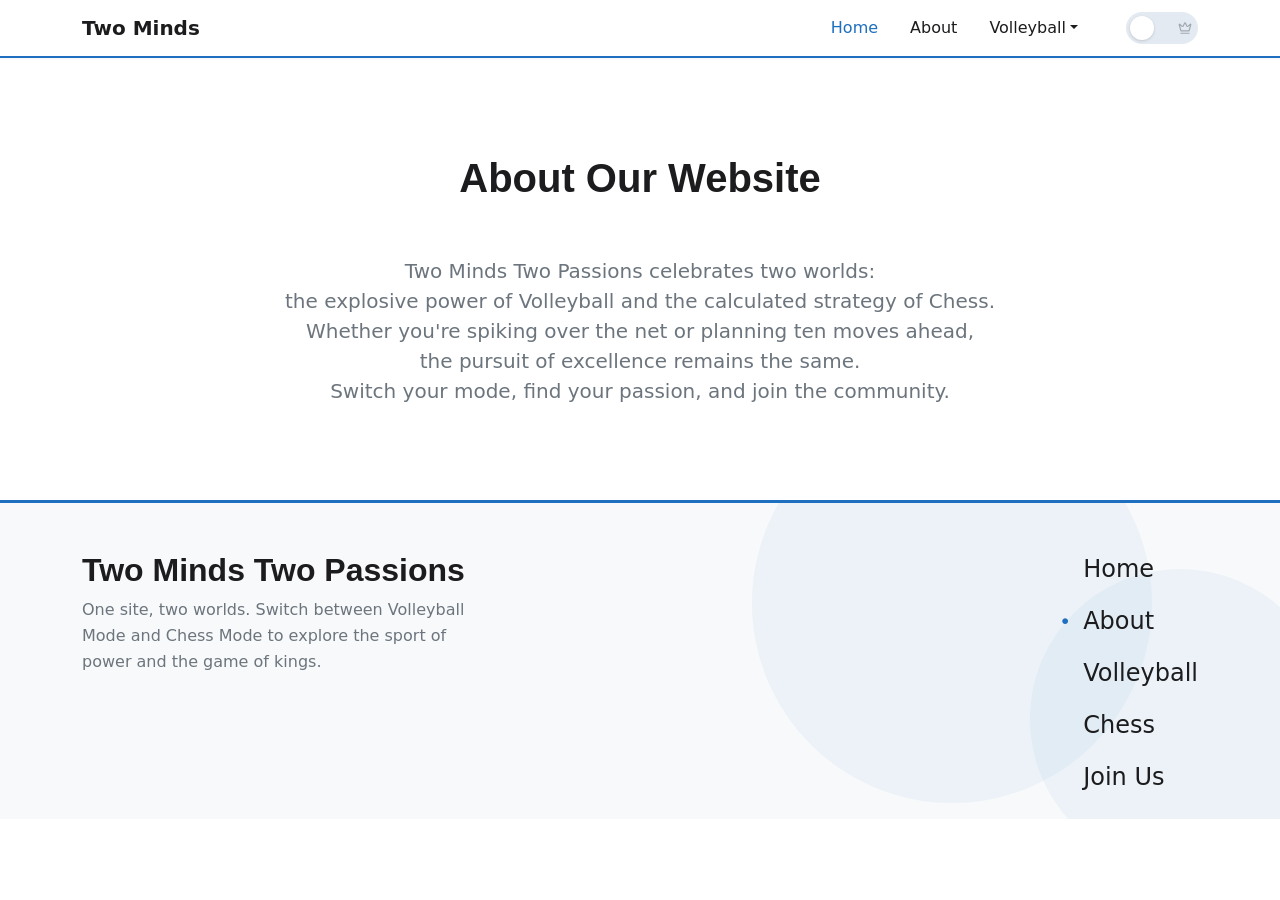
==== about.html @ 5bdd3b9e "Added extra pages and simplified everything" ====
<!DOCTYPE html>
<html lang="en" data-mode="volleyball">

<head>
  <meta charset="UTF-8">
  <title>About Us</title>
  <link href="https://cdn.jsdelivr.net/npm/bootstrap@5.3.3/dist/css/bootstrap.min.css" rel="stylesheet">
  <link rel="stylesheet" href="./css/styles.css">
</head>

<body class="tmt">
  <!-- Navigation Bar -->
  <header class="navbar navbar-expand-md sticky-top tmt cnav">
    <div class="container">
      <a href="./index.html" class="navbar-brand fw-bold">Two Minds</a>
      <ul class="navbar-nav ms-auto me-4 gap-3 align-items-center">
        <li class="nav-item">
          <a href="./index.html" class="nav-link active">Home</a>
        </li>
        <li class="nav-item">
          <a href="./about.html" class="nav-link">About</a>
        </li>
        <li class="nav-item dropdown">
          <a class="nav-link dropdown-toggle dtl" href="javascript:void(0)" data-bs-toggle="dropdown">Volleyball</a>
          <ul class="dmenu dropdown-menu">
            <li><a class="dropdown-item" href="./chess_matches.html">Matches</a></li>
          </ul>
        </li>
      </ul>
      <div class="d-flex align-items-center">
        <!-- Mode Toggle -->
        <button type="button" class="mtn mt mtl ms-md-3">
          <span class="mti">
            <svg class="mtiv" width="14" height="14" viewBox="0 0 24 24" fill="none" stroke="currentColor"
              stroke-width="2" stroke-linecap="round" stroke-linejoin="round">
              <circle cx="12" cy="12" r="10" />
              <path d="M12 2a14.5 14.5 0 0 0 0 20 14.5 14.5 0 0 0 0-20" />
              <path d="M2 12h20" />
            </svg>
            <svg class="mtic" width="14" height="14" viewBox="0 0 24 24" fill="none" stroke="currentColor"
              stroke-width="2" stroke-linecap="round" stroke-linejoin="round">
              <path
                d="M11.562 3.266a.5.5 0 0 1 .876 0L15.39 8.87a1 1 0 0 0 1.516.294L21.183 5.5a.5.5 0 0 1 .798.519l-2.834 10.246a1 1 0 0 1-.956.734H5.81a1 1 0 0 1-.957-.734L2.02 6.019a.5.5 0 0 1 .798-.519l4.276 3.664a1 1 0 0 0 1.516-.294z" />
              <path d="M5 21h14" />
            </svg>
          </span>
          <span class="mtk"></span>
        </button>
      </div>
    </div>
  </header>


  <!-- Short text for what this website is -->
  <main class="container py-5 tmt">
    <div class="text-center">
      <h1 class="fw-bold mb-4"><br>About Our Website</h1>
      <p class="fs-5 text-muted">
        <br>Two Minds Two Passions celebrates two worlds:<br> the explosive power of
        Volleyball and the calculated strategy of Chess.<br> Whether you're spiking
        over the net or planning ten moves ahead,<br> the pursuit of excellence
        remains the same.<br> Switch your mode, find your passion, and join the
        community.<br><br>
      </p>
    </div>
  </main>

  <!-- Footer -->
  <footer class="footer tmt pt-5 pb-4">
    <div class="container d-flex justify-content-between">
      <div>
        <h3 class="fw-bold fs-2">Two Minds Two Passions</h3>
        <p class="ftag mb-4 pe-md-5" style="max-width: 450px;">
          One site, two worlds. Switch between Volleyball Mode and Chess Mode to explore the sport of power and the game
          of kings.
        </p>
      </div>
      <nav class="d-flex flex-column gap-3">
        <a href="./index.html" class="flink">Home</a>
        <a href="./about.html" class="flink position-relative">
          <span class="position-absolute translate-middle-y"
            style="left: -16px; top: 50%; color: var(--primary); font-size: 20px;">•</span>
          About
        </a>
        <a href="./index.html#hobbies" class="flink" data-set-mode="volleyball">Volleyball</a>
        <a href="./index.html#hobbies" class="flink" data-set-mode="chess">Chess</a>
        <a href="./join_us.html" class="flink">Join Us</a>
      </nav>
    </div>
  </footer>

  <!-- JavaScript -->
  <script src="https://cdn.jsdelivr.net/npm/bootstrap@5.3.3/dist/js/bootstrap.bundle.min.js"></script>
  <script src="./js/main.js"></script>
</body>

</html>
---- css/styles.css ----
/* ===== Design System: Material Design 3 Color Roles & Custom Properties ===== */
:root {
  /* Volleyball Mode (Light) */
  --primary: #1e6fbf; /* Blue */
  --accent: #f5c518; /* Yellow */
  --surface: #ffffff;
  --surfacealt: #f8f9fa; /* Light Gray */
  --text: #1c1c1e;
  --textalt: #6c757d;
  --cardbg: #ffffff;
  --border: #dee2e6;
  --footerbg: #f8f9fa;
  --footertext: var(--textalt);
}

[data-mode="chess"] {
  /* Chess Mode (Dark) */
  --primary: #d4a017; /* Gold */
  --accent: #ede8d0; /* Ivory */
  --surface: #121212;
  --surfacealt: #161616;
  --text: #f2f2f2;
  --textalt: #a09080;
  --cardbg: #1e1e1e;
  --border: #3a3020;
  --footerbg: #161616;
  --footertext: var(--textalt);
}

/* ===== Reset & Base (Apple HIG Typography) ===== */
html {
  scroll-behavior: smooth;
  font-family: -apple-system, BlinkMacSystemFont, "Segoe UI", Roboto, "Helvetica Neue", Arial, sans-serif;
  -webkit-font-smoothing: antialiased;
}

body {
  background-color: var(--surface);
  color: var(--text);
  line-height: 1.5;
  transition: background-color 0.5s ease-in-out, color 0.5s ease-in-out, opacity 0.5s ease-in-out;
}

.text-muted {
  color: var(--textalt) !important;
}

/* Override Bootstrap Defaults for Apple HIG Typography */
h1, h2, h3, h4, h5, h6, .h1, .h2, .h3, .h4, .h5, .h6 {
  font-family: -apple-system, BlinkMacSystemFont, "Segoe UI", Roboto, "Helvetica Neue", Arial, sans-serif;
  font-weight: 700;
  color: var(--text);
}

a {
  text-decoration: none;
  color: var(--primary);
}
a:hover {
  color: var(--accent);
}

/* ===== Global Transitions ===== */
.tmt,
.tmt * {
  transition-property: background-color, color, border-color, box-shadow, fill, stroke, transform, opacity;
  transition-duration: 0.5s;
  transition-timing-function: ease-in-out;
}

/* ===== Navbar (Bootstrap Overrides) ===== */
.cnav {
  background-color: var(--surface);
  border-bottom: 2px solid var(--primary);
  box-shadow: 0 1px 2px #0000000D;
}

.cnav .nav-link {
  color: var(--text);
  position: relative;
}

/* Nav Link Underline Animation */

.cnav .nav-link.active {
  color: var(--primary);
}

.cnav .nav-link:hover {
  color: var(--accent);
}

.cnav .navbar-brand {
  color: var(--text);
  transition: color 0.3s ease;
}

.cnav .navbar-brand:hover {
  color: var(--primary);
}

/* Navbar Toggle icon color fix for dark mode */
[data-mode="chess"] .navbar-toggler-icon {
  filter: invert(1);
}


/* Dropdown Menu overrides */
.dropdown-menu {
  background-color: var(--surface);
  border: 1px solid var(--border);
  border-radius: 8px;
  display: block;
  opacity: 0;
  visibility: hidden;
  transform: translateY(10px);
  transition: opacity 0.3s ease, transform 0.3s ease, visibility 0.3s;
}

.dropdown:hover .dropdown-menu {
  opacity: 1;
  visibility: visible;
  transform: translateY(0);
}
.dropdown-item {
  color: var(--text);
  transition: background-color 0.2s, color 0.2s;
}
.dropdown-item:hover,
.dropdown-item:focus {
  background-color: var(--surfacealt);
  color: var(--primary);
}
.dropdown-item.active,
.dropdown-item:active {
  background-color: var(--primary);
  color: var(--surface);
}

@media (min-width: 768px) {
  .dropdown:hover .dropdown-menu {
    display: block;
    margin-top: 0;
  }
}

/* ===== Hero Spotlight Component ===== */
.hero {
  background-color: var(--surfacealt);
}
.hwrap {
  position: relative;
  overflow: hidden;
  min-height: 400px;
}
.hbase,
.rimage {
  position: absolute;
  inset: 0;
  object-fit: cover;
}
.rlayer {
  pointer-events: none;
  position: absolute;
  inset: 0;
  opacity: 0;
  transition: opacity 0.3s ease-out;
}
.rlayer.is-active {
  opacity: 1;
}
.hgrad {
  pointer-events: none;
  position: absolute;
  inset: 0;
  background: linear-gradient(to right, #00000066, #00000000, #00000000);
}
.heye {
  letter-spacing: 3.2px;
  color: var(--primary);
}
.htit {
  text-wrap: balance;
}
.hsub {
  text-wrap: pretty;
  color: var(--textalt);
}
.cta {
  background-color: var(--primary);
  border-color: var(--primary);
  color: var(--surface);
}
.cta:hover {
  background-color: var(--accent);
  border-color: var(--accent);
  color: #1c1c1e; /* Hardcoded dark text for excellent contrast against light hover backgrounds */
}

/* ===== Business Card Layout (About Us) ===== */
.bcard, .hcard {
  border-radius: 28px !important;
}

.bcard {
  background-color: var(--cardbg);
  overflow: hidden;
  box-shadow: 0 4px 20px #0000000D;
  border: 0;
}

.bcvl {
  position: absolute;
  top: 48px;
  left: 32px;
  writing-mode: vertical-rl;
  transform: rotate(180deg);
  text-transform: uppercase;
  font-weight: 700;
  letter-spacing: 4.8px;
  color: var(--primary);
  font-size: 13.6px;
}
.bcaw {
  padding-left: 32px;
}
.bcn {
  font-size: 35.2px;
  letter-spacing: -0.48px;
}
.bcdr {
  display: flex;
  align-items: flex-start;
  font-size: 15.2px;
}
.bcdl {
  font-weight: 700;
  text-transform: uppercase;
  color: var(--primary);
  width: 80px;
  flex-shrink: 0;
  letter-spacing: 0.8px;
  margin-top: 2.4px; /* Optical alignment with text */
}
.bcds {
  margin: 2.4px 12px 0 12px;
  color: var(--border);
}
.bcdv {
  color: var(--textalt);
  line-height: 1.6;
}
/* ===== Hobby Card Override ===== */
.hcard {
  min-height: 420px;
}

/* ===== Flip Cards (Highlights) ===== */
.highlights-tile {
  height: 380px;
}
.tmp {
  perspective: 800px;
}
.tf {
  transform-style: preserve-3d;
  transition: transform 0.5s ease-in-out;
  position: relative;
  height: 100%;
  width: 100%;
}
.tft:hover .tf,
.tft:focus-visible .tf,
.tft.isf .tf {
  transform: rotateY(180deg);
}
.tff {
  backface-visibility: hidden;
  -webkit-backface-visibility: hidden;
  position: absolute;
  inset: 0;
  display: flex;
  align-items: center;
  justify-content: center;
  border-radius: 24px;
  text-align: center;
}
.tfb {
  transform: rotateY(180deg);
}
.highlights {
  background-color: var(--surfacealt);
}
.htrig {
  height: 100%;
  width: 100%;
  cursor: pointer;
  text-align: left;
  border: none;
  background: none;
  padding: 0;
}
.hfront, .hback {
  flex-direction: column;
  padding: 36px;
  box-shadow: 0 20px 60px #00000059;
  background-color: var(--cardbg);
}
.hfglare {
  position: absolute;
  inset: 0;
  background: linear-gradient(135deg, #FFFFFF59 0%, #FFFFFF00 50%);
  pointer-events: none;
}
.tff, .htrig, .hfglare {
  border-radius: 24px;
}

.hiwrap {
  margin-bottom: 28px;
  display: flex;
  height: 96px;
  width: 96px;
  align-items: center;
  justify-content: center;
  border-radius: 9999px;
  background: var(--primary);
  box-shadow: 0 8px 32px #00000040;
}
.hiwrap svg {
  height: 44px;
  width: 44px;
  color: var(--surface);
}
.hctit, .hbtit {
  font-weight: 700;
  margin-bottom: 12px;
}
.hchin, .hblab {
  margin-top: auto;
  font-size: 11px;
  font-weight: 600;
  text-transform: uppercase;
  letter-spacing: 2.4px;
  color: var(--textalt);
}

/* ===== Footer ===== */
.footer {
  position: relative;
  overflow: hidden;
  background-color: var(--footerbg);
  border-top: 3px solid var(--primary);
  color: var(--footertext);
  z-index: 1;
}
.footer::before,
.footer::after {
  content: "";
  position: absolute;
  border-radius: 50%;
  background-color: var(--primary);
  opacity: 0.05;
  z-index: -1;
  pointer-events: none;
}
.footer::before {
  width: 400px;
  height: 400px;
  top: -100px;
  right: 10%;
}
.footer::after {
  width: 300px;
  height: 300px;
  bottom: -50px;
  right: -50px;
}
.ftag {
  line-height: 1.6;
}
.flink {
  color: var(--text);
  transition: color 0.3s ease;
  text-decoration: none;
  font-size: 1.5rem; /* Equivalent to fs-4 */
  padding-left: 0.5rem; /* Equivalent to ps-2 */
}
/* ===== Mode Toggle (Existing Logic) ===== */
.btn {
  border-radius: 9999px;
  padding: 12px 32px;
  transition: transform 0.2s ease, background-color 0.3s ease, color 0.3s ease, border-color 0.3s ease;
  position: relative;
  overflow: hidden;
}

.btn:hover {
  transform: scale(1.05);
}

.btn:active {
  transform: scale(0.95);
}

.mt {
  position: relative;
  display: inline-flex;
  align-items: center;
  border-radius: 9999px;
  padding: 0 4px;
  transition: background-color 0.3s ease-in-out;
  background: #e4eaf1;
  border: none;
}
[data-mode="chess"] .mt {
  background: #2a2310;
}
.mt:focus-visible {
  outline: none;
  box-shadow: 0 0 0 2px var(--surface), 0 0 0 4px var(--primary);
}
.mtl { height: 32px; width: 72px; }
.mtl .mtk { height: 24px; width: 24px; }
.mts { height: 24px; width: 50px; }
.mts .mtk { height: 18px; width: 18px; }

.mti {
  pointer-events: none;
  position: absolute;
  inset: 0;
  display: flex;
  align-items: center;
  justify-content: space-between;
  padding: 0 6px;
}
.mtiv { color: #1e6fbf; }
[data-mode="chess"] .mtiv { color: #6c757d; }
.mtic { color: #a0a8b0; }
[data-mode="chess"] .mtic { color: #d4a017; }

.mtk {
  position: relative;
  z-index: 10;
  display: inline-flex;
  align-items: center;
  justify-content: center;
  border-radius: 9999px;
  background: #FFFFFF;
  box-shadow: 0 1px 3px #00000026;
  transition: transform 0.3s ease-in-out;
  transform: translateX(0);
}
[data-mode="chess"] .mtk {
  background: #d4a017;
}
[data-mode="chess"] .mtl .mtk { transform: translateX(40px); }
[data-mode="chess"] .mts .mtk { transform: translateX(26px); }


/* ===== Reveal Animations ===== */
.reveal {
  opacity: 0;
  transform: translateY(30px);
  transition: opacity 0.8s ease-out, transform 0.8s ease-out;
}
.reveal.is-visible {
  opacity: 1;
  transform: translateY(0);
}
.reveal-delay-1 { transition-delay: 0.2s; }
.reveal-delay-2 { transition-delay: 0.4s; }

/* Specific styling from join_us.html following design system guidelines */
.jhero {
  background: linear-gradient(135deg, var(--surface) 0%, var(--surfacealt) 100%);
  padding: 96px 0 48px;
  border-bottom: 1px solid var(--border);
}

.fcard {
  border: 1px solid var(--border);
  border-radius: 16px;
  box-shadow: 0 12px 32px #0000000D;
  background-color: var(--surface);
  overflow: hidden;
}



.form-label {
  font-weight: 600;
  color: var(--text);
  margin-bottom: 8px;
}

.form-control,
.form-select {
  background-color: var(--surfacealt);
  border: 1px solid var(--border);
  color: var(--text);
  border-radius: 8px;
  padding: 12px 16px;
  transition: all 0.2s ease;
}

.form-control:focus,
.form-select:focus {
  background-color: var(--surface);
  border-color: var(--primary);
  box-shadow: 0 0 0 3px #1E6FBF33;
}

[data-mode="chess"] .form-control:focus,
[data-mode="chess"] .form-select:focus {
  box-shadow: 0 0 0 3px #BBAB8633;
}

.form-check-input:checked {
  background-color: var(--primary);
  border-color: var(--primary);
}

.invalid-feedback {
  font-size: 14px;
  margin-top: 8px;
}

/* Ensure modal looks good in dark mode */
[data-mode="chess"] .modal-content {
  background-color: var(--surface);
  color: var(--text);
  border: 1px solid var(--border);
}

[data-mode="chess"] .modal-header {
  border-bottom-color: var(--border);
}

[data-mode="chess"] .modal-footer {
  border-top-color: var(--border);
}
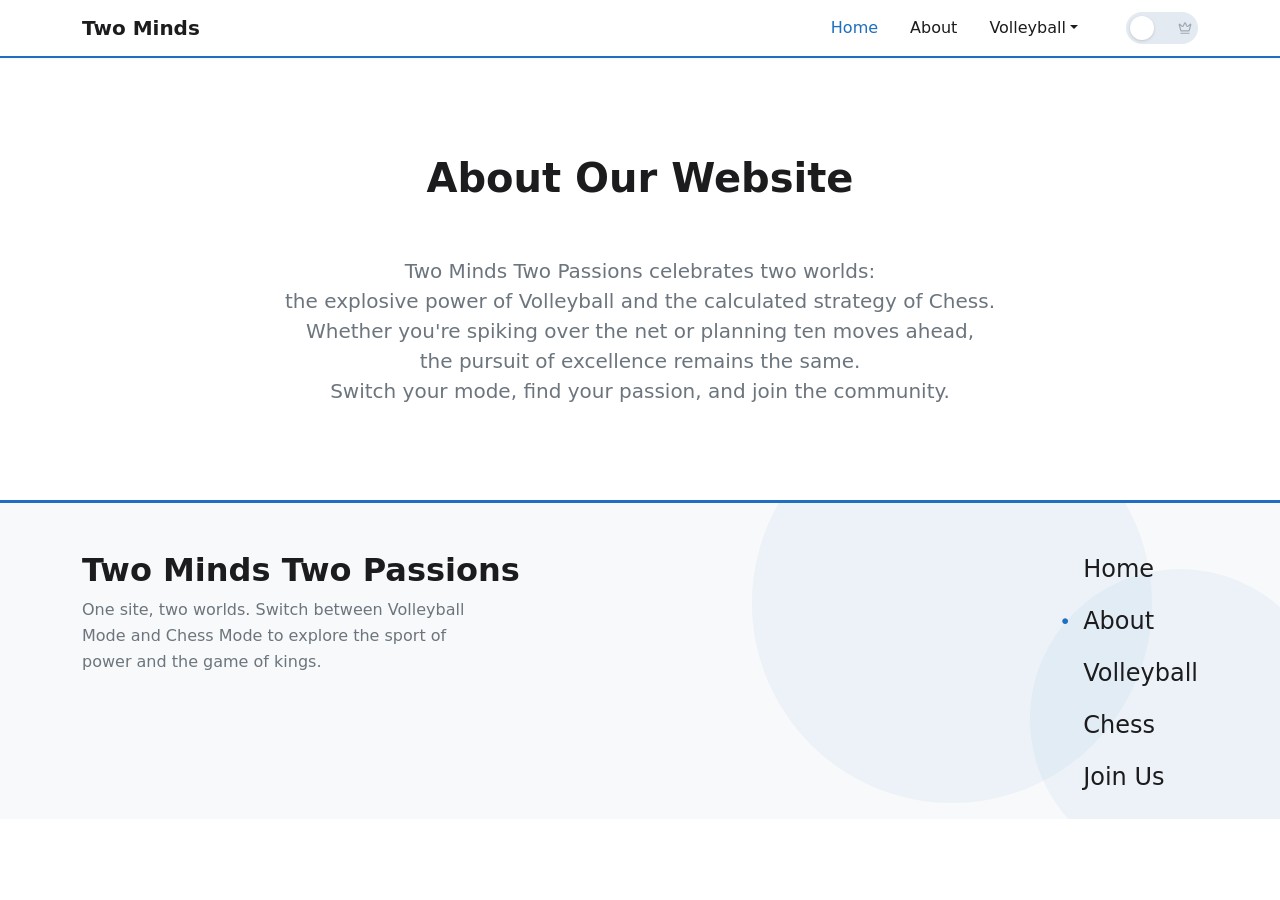
==== commit d52d46bf: "Created second sub-page for chess and linked" ====
--- a/about.html
+++ b/about.html
@@ -21,31 +21,16 @@
           <a href="./about.html" class="nav-link">About</a>
         </li>
         <li class="nav-item dropdown">
-          <a class="nav-link dropdown-toggle dtl" href="javascript:void(0)" data-bs-toggle="dropdown">Volleyball</a>
+          <a class="nav-link dropdown-toggle dtl" href="javascript:void(0)" data-bs-toggle="dropdown">Chess</a>
           <ul class="dmenu dropdown-menu">
             <li><a class="dropdown-item" href="./chess_matches.html">Matches</a></li>
+            <li><a class="dropdown-item" href="./chess_openings.html">Openings</a></li>
           </ul>
         </li>
       </ul>
       <div class="d-flex align-items-center">
         <!-- Mode Toggle -->
-        <button type="button" class="mtn mt mtl ms-md-3">
-          <span class="mti">
-            <svg class="mtiv" width="14" height="14" viewBox="0 0 24 24" fill="none" stroke="currentColor"
-              stroke-width="2" stroke-linecap="round" stroke-linejoin="round">
-              <circle cx="12" cy="12" r="10" />
-              <path d="M12 2a14.5 14.5 0 0 0 0 20 14.5 14.5 0 0 0 0-20" />
-              <path d="M2 12h20" />
-            </svg>
-            <svg class="mtic" width="14" height="14" viewBox="0 0 24 24" fill="none" stroke="currentColor"
-              stroke-width="2" stroke-linecap="round" stroke-linejoin="round">
-              <path
-                d="M11.562 3.266a.5.5 0 0 1 .876 0L15.39 8.87a1 1 0 0 0 1.516.294L21.183 5.5a.5.5 0 0 1 .798.519l-2.834 10.246a1 1 0 0 1-.956.734H5.81a1 1 0 0 1-.957-.734L2.02 6.019a.5.5 0 0 1 .798-.519l4.276 3.664a1 1 0 0 0 1.516-.294z" />
-              <path d="M5 21h14" />
-            </svg>
-          </span>
-          <span class="mtk"></span>
-        </button>
+        <button type="button" class="mtn mt mtl ms-md-3"></button>
       </div>
     </div>
   </header>
--- a/css/styles.css
+++ b/css/styles.css
@@ -45,9 +45,7 @@
   color: var(--textalt) !important;
 }
 
-/* Override Bootstrap Defaults for Apple HIG Typography */
-h1, h2, h3, h4, h5, h6, .h1, .h2, .h3, .h4, .h5, .h6 {
-  font-family: -apple-system, BlinkMacSystemFont, "Segoe UI", Roboto, "Helvetica Neue", Arial, sans-serif;
+h1, h2, h3, h4, h5, h6 {
   font-weight: 700;
   color: var(--text);
 }
@@ -197,62 +195,38 @@
   color: #1c1c1e; /* Hardcoded dark text for excellent contrast against light hover backgrounds */
 }
 
-/* ===== Business Card Layout (About Us) ===== */
-.bcard, .hcard {
+/* ===== Card Overrides ===== */
+.hcard {
   border-radius: 28px !important;
-}
-
-.bcard {
-  background-color: var(--cardbg);
-  overflow: hidden;
-  box-shadow: 0 4px 20px #0000000D;
-  border: 0;
-}
-
-.bcvl {
-  position: absolute;
+  min-height: 420px;
+}
+
+/* About Us card utility classes */
+.bclabel {
+  color: var(--primary);
   top: 48px;
   left: 32px;
   writing-mode: vertical-rl;
   transform: rotate(180deg);
-  text-transform: uppercase;
-  font-weight: 700;
   letter-spacing: 4.8px;
-  color: var(--primary);
   font-size: 13.6px;
 }
-.bcaw {
-  padding-left: 32px;
-}
-.bcn {
+.bcname {
   font-size: 35.2px;
   letter-spacing: -0.48px;
 }
-.bcdr {
-  display: flex;
-  align-items: flex-start;
+.bcrow {
   font-size: 15.2px;
 }
-.bcdl {
-  font-weight: 700;
-  text-transform: uppercase;
+.bckey {
   color: var(--primary);
   width: 80px;
-  flex-shrink: 0;
   letter-spacing: 0.8px;
-  margin-top: 2.4px; /* Optical alignment with text */
-}
-.bcds {
-  margin: 2.4px 12px 0 12px;
+  margin-top: 2.4px;
+}
+.bcsep {
   color: var(--border);
-}
-.bcdv {
-  color: var(--textalt);
-  line-height: 1.6;
-}
-/* ===== Hobby Card Override ===== */
-.hcard {
-  min-height: 420px;
+  margin-top: 2.4px;
 }
 
 /* ===== Flip Cards (Highlights) ===== */
@@ -422,8 +396,7 @@
 }
 .mtl { height: 32px; width: 72px; }
 .mtl .mtk { height: 24px; width: 24px; }
-.mts { height: 24px; width: 50px; }
-.mts .mtk { height: 18px; width: 18px; }
+
 
 .mti {
   pointer-events: none;
@@ -455,7 +428,7 @@
   background: #d4a017;
 }
 [data-mode="chess"] .mtl .mtk { transform: translateX(40px); }
-[data-mode="chess"] .mts .mtk { transform: translateX(26px); }
+
 
 
 /* ===== Reveal Animations ===== */
@@ -494,8 +467,7 @@
   margin-bottom: 8px;
 }
 
-.form-control,
-.form-select {
+.form-control {
   background-color: var(--surfacealt);
   border: 1px solid var(--border);
   color: var(--text);
@@ -504,15 +476,13 @@
   transition: all 0.2s ease;
 }
 
-.form-control:focus,
-.form-select:focus {
+.form-control:focus {
   background-color: var(--surface);
   border-color: var(--primary);
   box-shadow: 0 0 0 3px #1E6FBF33;
 }
 
-[data-mode="chess"] .form-control:focus,
-[data-mode="chess"] .form-select:focus {
+[data-mode="chess"] .form-control:focus {
   box-shadow: 0 0 0 3px #BBAB8633;
 }
 
@@ -526,17 +496,3 @@
   margin-top: 8px;
 }
 
-/* Ensure modal looks good in dark mode */
-[data-mode="chess"] .modal-content {
-  background-color: var(--surface);
-  color: var(--text);
-  border: 1px solid var(--border);
-}
-
-[data-mode="chess"] .modal-header {
-  border-bottom-color: var(--border);
-}
-
-[data-mode="chess"] .modal-footer {
-  border-top-color: var(--border);
-}
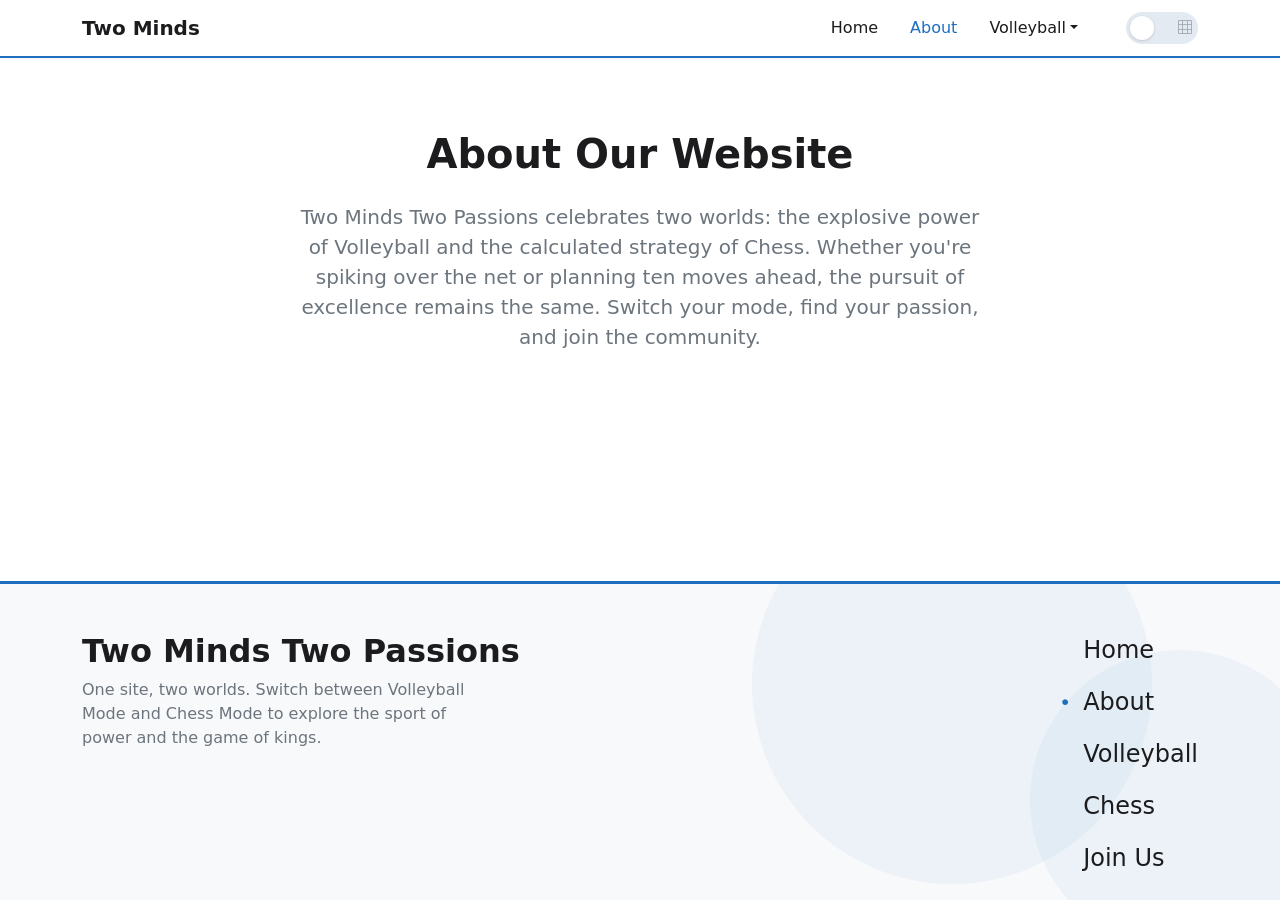
==== commit b03ef6cf: "Further code simplification, removed some animation and delay of hero image hover" ====
--- a/about.html
+++ b/about.html
@@ -5,20 +5,21 @@
   <meta charset="UTF-8">
   <title>About Us</title>
   <link href="https://cdn.jsdelivr.net/npm/bootstrap@5.3.3/dist/css/bootstrap.min.css" rel="stylesheet">
+  <link href="https://cdn.jsdelivr.net/npm/bootstrap-icons@1.11.3/font/bootstrap-icons.min.css" rel="stylesheet">
   <link rel="stylesheet" href="./css/styles.css">
 </head>
 
-<body class="tmt">
-  <!-- Navigation Bar -->
-  <header class="navbar navbar-expand-md sticky-top tmt cnav">
+<body class="tmt d-flex flex-column min-vh-100">
+  <!-- Navigation bar -->
+  <header class="navbar navbar-expand sticky-top tmt cnav">
     <div class="container">
       <a href="./index.html" class="navbar-brand fw-bold">Two Minds</a>
       <ul class="navbar-nav ms-auto me-4 gap-3 align-items-center">
         <li class="nav-item">
-          <a href="./index.html" class="nav-link active">Home</a>
+          <a href="./index.html" class="nav-link">Home</a>
         </li>
         <li class="nav-item">
-          <a href="./about.html" class="nav-link">About</a>
+          <a href="./about.html" class="nav-link active">About</a>
         </li>
         <li class="nav-item dropdown">
           <a class="nav-link dropdown-toggle dtl" href="javascript:void(0)" data-bs-toggle="dropdown">Chess</a>
@@ -28,34 +29,32 @@
           </ul>
         </li>
       </ul>
-      <div class="d-flex align-items-center">
-        <!-- Mode Toggle -->
-        <button type="button" class="mtn mt mtl ms-md-3"></button>
-      </div>
+      <!-- Toggle switch -->
+      <button type="button" class="mtn mt mtl ms-3"></button>
     </div>
   </header>
 
 
   <!-- Short text for what this website is -->
   <main class="container py-5 tmt">
-    <div class="text-center">
-      <h1 class="fw-bold mb-4"><br>About Our Website</h1>
+    <div class="text-center mx-auto" style="max-width: 700px;">
+      <h1 class="fw-bold mb-4 mt-4">About Our Website</h1>
       <p class="fs-5 text-muted">
-        <br>Two Minds Two Passions celebrates two worlds:<br> the explosive power of
-        Volleyball and the calculated strategy of Chess.<br> Whether you're spiking
-        over the net or planning ten moves ahead,<br> the pursuit of excellence
-        remains the same.<br> Switch your mode, find your passion, and join the
-        community.<br><br>
+        Two Minds Two Passions celebrates two worlds: the explosive power of
+        Volleyball and the calculated strategy of Chess. Whether you're spiking
+        over the net or planning ten moves ahead, the pursuit of excellence
+        remains the same. Switch your mode, find your passion, and join the
+        community.
       </p>
     </div>
   </main>
 
   <!-- Footer -->
-  <footer class="footer tmt pt-5 pb-4">
+  <footer class="footer tmt mt-auto pt-5 pb-4">
     <div class="container d-flex justify-content-between">
       <div>
         <h3 class="fw-bold fs-2">Two Minds Two Passions</h3>
-        <p class="ftag mb-4 pe-md-5" style="max-width: 450px;">
+        <p class="mb-4 pe-5" style="max-width: 450px;">
           One site, two worlds. Switch between Volleyball Mode and Chess Mode to explore the sport of power and the game
           of kings.
         </p>
--- a/css/styles.css
+++ b/css/styles.css
@@ -1,10 +1,10 @@
-/* ===== Design System: Material Design 3 Color Roles & Custom Properties ===== */
+/* Jian Yew style sheet */
 :root {
-  /* Volleyball Mode (Light) */
-  --primary: #1e6fbf; /* Blue */
-  --accent: #f5c518; /* Yellow */
+  /* Light mode color */
+  --primary: #1e6fbf;
+  --accent: #f5c518;
   --surface: #ffffff;
-  --surfacealt: #f8f9fa; /* Light Gray */
+  --surfacealt: #f8f9fa;
   --text: #1c1c1e;
   --textalt: #6c757d;
   --cardbg: #ffffff;
@@ -14,9 +14,9 @@
 }
 
 [data-mode="chess"] {
-  /* Chess Mode (Dark) */
-  --primary: #d4a017; /* Gold */
-  --accent: #ede8d0; /* Ivory */
+  /* Dark mode color */
+  --primary: #d4a017;
+  --accent: #ede8d0;
   --surface: #121212;
   --surfacealt: #161616;
   --text: #f2f2f2;
@@ -27,17 +27,14 @@
   --footertext: var(--textalt);
 }
 
-/* ===== Reset & Base (Apple HIG Typography) ===== */
+/* Global style */
 html {
   scroll-behavior: smooth;
-  font-family: -apple-system, BlinkMacSystemFont, "Segoe UI", Roboto, "Helvetica Neue", Arial, sans-serif;
-  -webkit-font-smoothing: antialiased;
 }
 
 body {
   background-color: var(--surface);
   color: var(--text);
-  line-height: 1.5;
   transition: background-color 0.5s ease-in-out, color 0.5s ease-in-out, opacity 0.5s ease-in-out;
 }
 
@@ -46,19 +43,18 @@
 }
 
 h1, h2, h3, h4, h5, h6 {
-  font-weight: 700;
   color: var(--text);
 }
 
 a {
-  text-decoration: none;
-  color: var(--primary);
-}
+  color: var(--primary);
+}
+
 a:hover {
   color: var(--accent);
 }
 
-/* ===== Global Transitions ===== */
+/* Mode change animation */
 .tmt,
 .tmt * {
   transition-property: background-color, color, border-color, box-shadow, fill, stroke, transform, opacity;
@@ -66,19 +62,18 @@
   transition-timing-function: ease-in-out;
 }
 
-/* ===== Navbar (Bootstrap Overrides) ===== */
+/* Overrides navbar style from bootstrap */
 .cnav {
   background-color: var(--surface);
   border-bottom: 2px solid var(--primary);
   box-shadow: 0 1px 2px #0000000D;
+  z-index: 1030;
 }
 
 .cnav .nav-link {
   color: var(--text);
   position: relative;
 }
-
-/* Nav Link Underline Animation */
 
 .cnav .nav-link.active {
   color: var(--primary);
@@ -97,13 +92,8 @@
   color: var(--primary);
 }
 
-/* Navbar Toggle icon color fix for dark mode */
-[data-mode="chess"] .navbar-toggler-icon {
-  filter: invert(1);
-}
-
-
-/* Dropdown Menu overrides */
+
+/* Dropdown */
 .dropdown-menu {
   background-color: var(--surface);
   border: 1px solid var(--border);
@@ -120,43 +110,44 @@
   visibility: visible;
   transform: translateY(0);
 }
+
 .dropdown-item {
   color: var(--text);
   transition: background-color 0.2s, color 0.2s;
 }
+
 .dropdown-item:hover,
 .dropdown-item:focus {
   background-color: var(--surfacealt);
   color: var(--primary);
 }
+
 .dropdown-item.active,
 .dropdown-item:active {
   background-color: var(--primary);
   color: var(--surface);
 }
 
-@media (min-width: 768px) {
-  .dropdown:hover .dropdown-menu {
-    display: block;
-    margin-top: 0;
-  }
-}
-
-/* ===== Hero Spotlight Component ===== */
+
+
+/* Hero section style */
 .hero {
   background-color: var(--surfacealt);
 }
+
 .hwrap {
   position: relative;
   overflow: hidden;
   min-height: 400px;
 }
+
 .hbase,
 .rimage {
   position: absolute;
   inset: 0;
   object-fit: cover;
 }
+
 .rlayer {
   pointer-events: none;
   position: absolute;
@@ -164,44 +155,51 @@
   opacity: 0;
   transition: opacity 0.3s ease-out;
 }
+
 .rlayer.is-active {
   opacity: 1;
 }
+
 .hgrad {
   pointer-events: none;
   position: absolute;
   inset: 0;
   background: linear-gradient(to right, #00000066, #00000000, #00000000);
 }
+
 .heye {
   letter-spacing: 3.2px;
   color: var(--primary);
 }
+
 .htit {
   text-wrap: balance;
 }
+
 .hsub {
   text-wrap: pretty;
   color: var(--textalt);
 }
+
 .cta {
   background-color: var(--primary);
   border-color: var(--primary);
   color: var(--surface);
 }
+
 .cta:hover {
   background-color: var(--accent);
   border-color: var(--accent);
-  color: #1c1c1e; /* Hardcoded dark text for excellent contrast against light hover backgrounds */
-}
-
-/* ===== Card Overrides ===== */
+  color: #1c1c1e;
+}
+
+/* Shape style for cards */
 .hcard {
   border-radius: 28px !important;
   min-height: 420px;
 }
 
-/* About Us card utility classes */
+/* Profile card style */
 .bclabel {
   color: var(--primary);
   top: 48px;
@@ -211,43 +209,48 @@
   letter-spacing: 4.8px;
   font-size: 13.6px;
 }
+
 .bcname {
   font-size: 35.2px;
   letter-spacing: -0.48px;
 }
+
 .bcrow {
   font-size: 15.2px;
 }
+
 .bckey {
   color: var(--primary);
   width: 80px;
   letter-spacing: 0.8px;
   margin-top: 2.4px;
 }
+
 .bcsep {
   color: var(--border);
   margin-top: 2.4px;
 }
 
-/* ===== Flip Cards (Highlights) ===== */
+/* Flip card for the home page */
 .highlights-tile {
   height: 380px;
-}
-.tmp {
   perspective: 800px;
 }
+
 .tf {
   transform-style: preserve-3d;
   transition: transform 0.5s ease-in-out;
   position: relative;
   height: 100%;
   width: 100%;
-}
-.tft:hover .tf,
-.tft:focus-visible .tf,
-.tft.isf .tf {
+  cursor: pointer;
+}
+
+.tf:hover,
+.tf:focus-visible {
   transform: rotateY(180deg);
 }
+
 .tff {
   backface-visibility: hidden;
   -webkit-backface-visibility: hidden;
@@ -259,34 +262,34 @@
   border-radius: 24px;
   text-align: center;
 }
+
 .tfb {
   transform: rotateY(180deg);
 }
+
 .highlights {
   background-color: var(--surfacealt);
 }
-.htrig {
-  height: 100%;
-  width: 100%;
-  cursor: pointer;
-  text-align: left;
-  border: none;
-  background: none;
-  padding: 0;
-}
-.hfront, .hback {
+
+
+
+.hfront,
+.hback {
   flex-direction: column;
   padding: 36px;
   box-shadow: 0 20px 60px #00000059;
   background-color: var(--cardbg);
 }
+
 .hfglare {
   position: absolute;
   inset: 0;
   background: linear-gradient(135deg, #FFFFFF59 0%, #FFFFFF00 50%);
   pointer-events: none;
 }
-.tff, .htrig, .hfglare {
+
+.tff,
+.hfglare {
   border-radius: 24px;
 }
 
@@ -301,16 +304,19 @@
   background: var(--primary);
   box-shadow: 0 8px 32px #00000040;
 }
-.hiwrap svg {
-  height: 44px;
-  width: 44px;
+
+.hiwrap i {
   color: var(--surface);
 }
-.hctit, .hbtit {
+
+.hctit,
+.hbtit {
   font-weight: 700;
   margin-bottom: 12px;
 }
-.hchin, .hblab {
+
+.hchin,
+.hblab {
   margin-top: auto;
   font-size: 11px;
   font-weight: 600;
@@ -319,7 +325,7 @@
   color: var(--textalt);
 }
 
-/* ===== Footer ===== */
+/* Footer */
 .footer {
   position: relative;
   overflow: hidden;
@@ -328,6 +334,7 @@
   color: var(--footertext);
   z-index: 1;
 }
+
 .footer::before,
 .footer::after {
   content: "";
@@ -338,29 +345,31 @@
   z-index: -1;
   pointer-events: none;
 }
+
 .footer::before {
   width: 400px;
   height: 400px;
   top: -100px;
   right: 10%;
 }
+
 .footer::after {
   width: 300px;
   height: 300px;
   bottom: -50px;
   right: -50px;
 }
-.ftag {
-  line-height: 1.6;
-}
+
+
 .flink {
   color: var(--text);
   transition: color 0.3s ease;
   text-decoration: none;
-  font-size: 1.5rem; /* Equivalent to fs-4 */
-  padding-left: 0.5rem; /* Equivalent to ps-2 */
-}
-/* ===== Mode Toggle (Existing Logic) ===== */
+  font-size: 24px;
+  padding-left: 8px;
+}
+
+/* Toggle switch style */
 .btn {
   border-radius: 9999px;
   padding: 12px 32px;
@@ -387,16 +396,25 @@
   background: #e4eaf1;
   border: none;
 }
+
 [data-mode="chess"] .mt {
   background: #2a2310;
 }
+
 .mt:focus-visible {
   outline: none;
   box-shadow: 0 0 0 2px var(--surface), 0 0 0 4px var(--primary);
 }
-.mtl { height: 32px; width: 72px; }
-.mtl .mtk { height: 24px; width: 24px; }
-
+
+.mtl {
+  height: 32px;
+  width: 72px;
+}
+
+.mtl .mtk {
+  height: 24px;
+  width: 24px;
+}
 
 .mti {
   pointer-events: none;
@@ -407,10 +425,22 @@
   justify-content: space-between;
   padding: 0 6px;
 }
-.mtiv { color: #1e6fbf; }
-[data-mode="chess"] .mtiv { color: #6c757d; }
-.mtic { color: #a0a8b0; }
-[data-mode="chess"] .mtic { color: #d4a017; }
+
+.mtiv {
+  color: #1e6fbf;
+}
+
+[data-mode="chess"] .mtiv {
+  color: #6c757d;
+}
+
+.mtic {
+  color: #a0a8b0;
+}
+
+[data-mode="chess"] .mtic {
+  color: #d4a017;
+}
 
 .mtk {
   position: relative;
@@ -424,47 +454,39 @@
   transition: transform 0.3s ease-in-out;
   transform: translateX(0);
 }
+
 [data-mode="chess"] .mtk {
   background: #d4a017;
 }
-[data-mode="chess"] .mtl .mtk { transform: translateX(40px); }
-
-
-
-/* ===== Reveal Animations ===== */
+
+[data-mode="chess"] .mtl .mtk {
+  transform: translateX(40px);
+}
+
+/* Reveal animation when scrolling */
 .reveal {
   opacity: 0;
   transform: translateY(30px);
   transition: opacity 0.8s ease-out, transform 0.8s ease-out;
 }
+
 .reveal.is-visible {
   opacity: 1;
   transform: translateY(0);
 }
-.reveal-delay-1 { transition-delay: 0.2s; }
-.reveal-delay-2 { transition-delay: 0.4s; }
-
-/* Specific styling from join_us.html following design system guidelines */
+
+.reveal-delay-1 {
+  transition-delay: 0.2s;
+}
+
+.reveal-delay-2 {
+  transition-delay: 0.4s;
+}
+
+/* Form style for the join us page */
 .jhero {
   background: linear-gradient(135deg, var(--surface) 0%, var(--surfacealt) 100%);
   padding: 96px 0 48px;
-  border-bottom: 1px solid var(--border);
-}
-
-.fcard {
-  border: 1px solid var(--border);
-  border-radius: 16px;
-  box-shadow: 0 12px 32px #0000000D;
-  background-color: var(--surface);
-  overflow: hidden;
-}
-
-
-
-.form-label {
-  font-weight: 600;
-  color: var(--text);
-  margin-bottom: 8px;
 }
 
 .form-control {
@@ -475,6 +497,7 @@
   padding: 12px 16px;
   transition: all 0.2s ease;
 }
+.form-control::placeholder { color: var(--textalt); }
 
 .form-control:focus {
   background-color: var(--surface);
@@ -489,10 +512,4 @@
 .form-check-input:checked {
   background-color: var(--primary);
   border-color: var(--primary);
-}
-
-.invalid-feedback {
-  font-size: 14px;
-  margin-top: 8px;
-}
-
+}
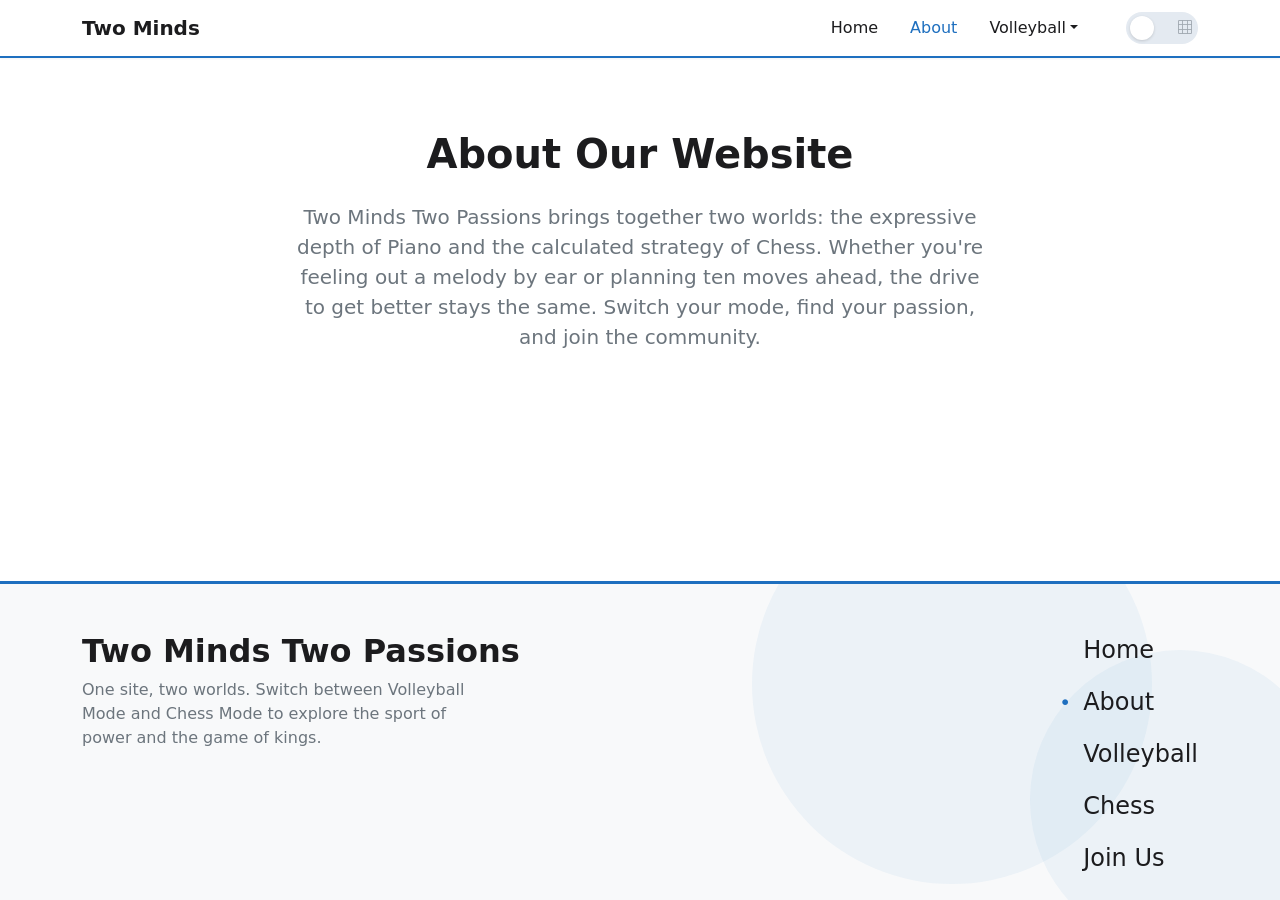
==== commit ed0e4187: "Changed the text for the about page" ====
--- a/about.html
+++ b/about.html
@@ -1,6 +1,6 @@
 <!DOCTYPE html>
 <html lang="en" data-mode="volleyball">
-
+<!-- Jian Yew -->
 <head>
   <meta charset="UTF-8">
   <title>About Us</title>
@@ -40,11 +40,11 @@
     <div class="text-center mx-auto" style="max-width: 700px;">
       <h1 class="fw-bold mb-4 mt-4">About Our Website</h1>
       <p class="fs-5 text-muted">
-        Two Minds Two Passions celebrates two worlds: the explosive power of
-        Volleyball and the calculated strategy of Chess. Whether you're spiking
-        over the net or planning ten moves ahead, the pursuit of excellence
-        remains the same. Switch your mode, find your passion, and join the
-        community.
+        Two Minds Two Passions brings together two worlds: 
+        the expressive depth of Piano and the calculated strategy of Chess. 
+        Whether you're feeling out a melody by ear or planning ten moves ahead, 
+        the drive to get better stays the same. Switch your mode, find your passion, 
+        and join the community.
       </p>
     </div>
   </main>
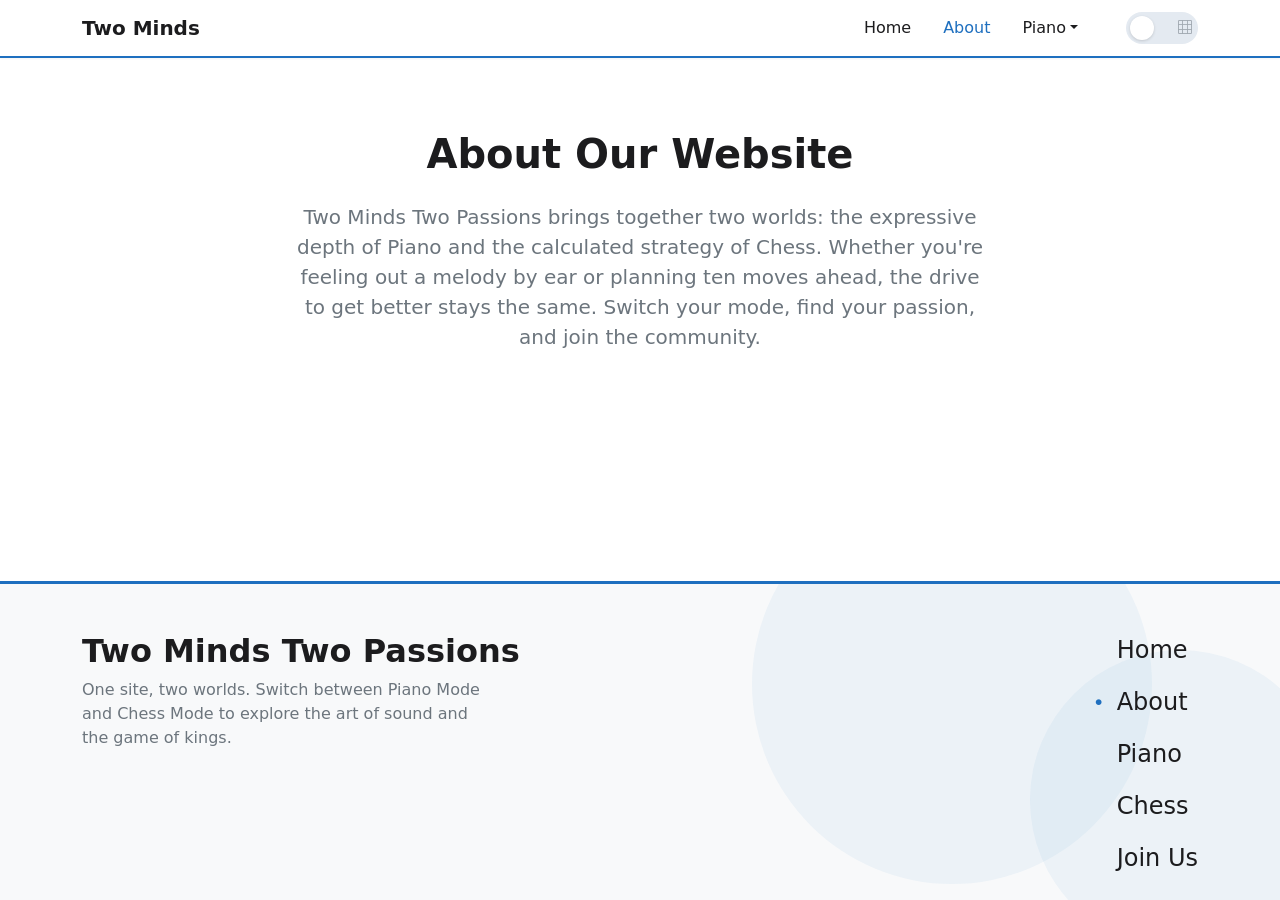
==== commit 7dca60d2: "Changed all the volleyball contents to piano and added 2 other html pages to the two minds website" ====
--- a/about.html
+++ b/about.html
@@ -1,5 +1,5 @@
 <!DOCTYPE html>
-<html lang="en" data-mode="volleyball">
+<html lang="en" data-mode="piano">
 <!-- Jian Yew -->
 <head>
   <meta charset="UTF-8">
@@ -55,7 +55,7 @@
       <div>
         <h3 class="fw-bold fs-2">Two Minds Two Passions</h3>
         <p class="mb-4 pe-5" style="max-width: 450px;">
-          One site, two worlds. Switch between Volleyball Mode and Chess Mode to explore the sport of power and the game
+          One site, two worlds. Switch between Piano Mode and Chess Mode to explore the art of sound and the game
           of kings.
         </p>
       </div>
@@ -66,7 +66,7 @@
             style="left: -16px; top: 50%; color: var(--primary); font-size: 20px;">•</span>
           About
         </a>
-        <a href="./index.html#hobbies" class="flink" data-set-mode="volleyball">Volleyball</a>
+        <a href="./index.html#hobbies" class="flink" data-set-mode="piano">Piano</a>
         <a href="./index.html#hobbies" class="flink" data-set-mode="chess">Chess</a>
         <a href="./join_us.html" class="flink">Join Us</a>
       </nav>
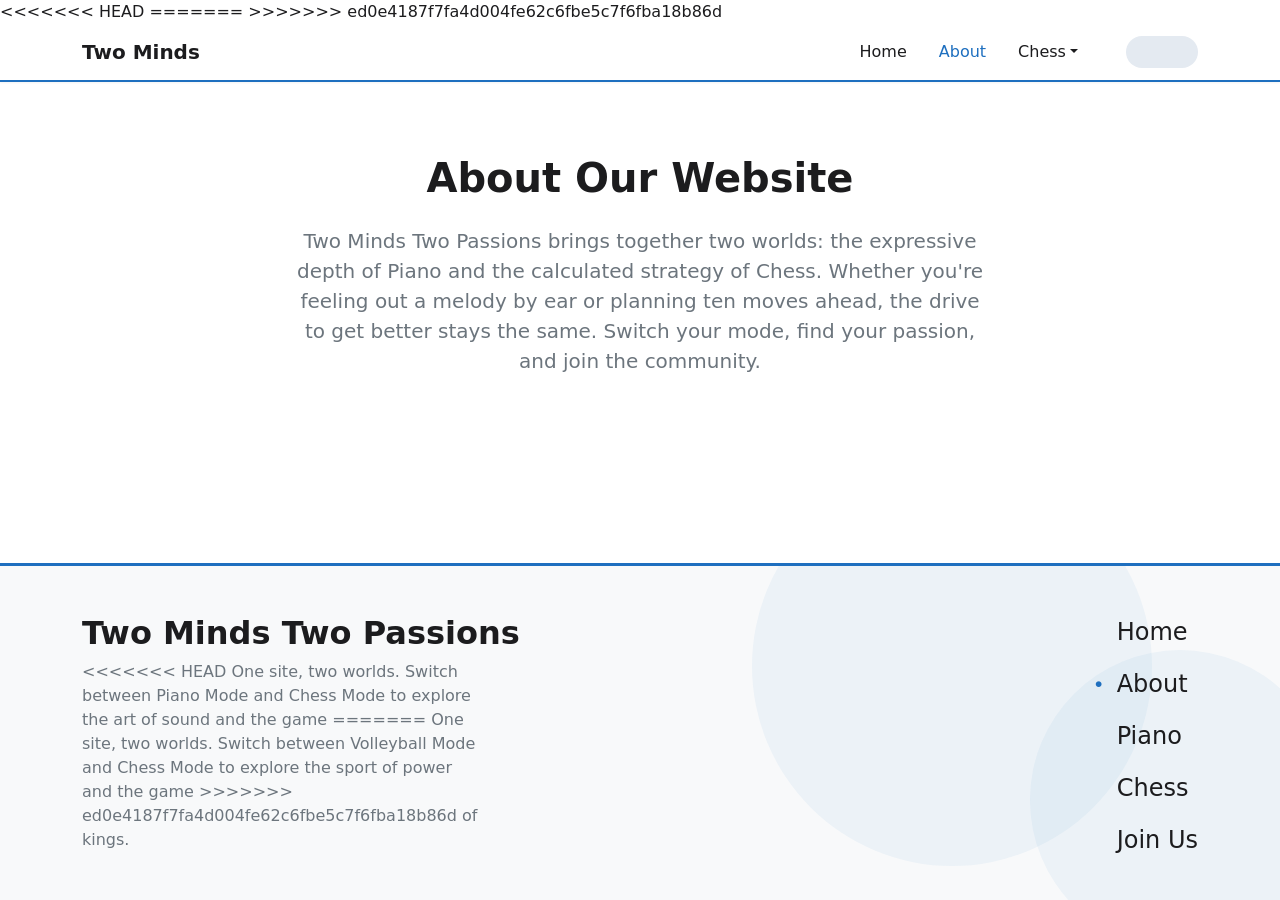
==== commit d19f0954: "Resolved merge conflicts between Volleyball and Piano" ====
--- a/about.html
+++ b/about.html
@@ -1,5 +1,9 @@
 <!DOCTYPE html>
+<<<<<<< HEAD
 <html lang="en" data-mode="piano">
+=======
+<html lang="en" data-mode="volleyball">
+>>>>>>> ed0e4187f7fa4d004fe62c6fbe5c7f6fba18b86d
 <!-- Jian Yew -->
 <head>
   <meta charset="UTF-8">
@@ -55,7 +59,11 @@
       <div>
         <h3 class="fw-bold fs-2">Two Minds Two Passions</h3>
         <p class="mb-4 pe-5" style="max-width: 450px;">
+<<<<<<< HEAD
           One site, two worlds. Switch between Piano Mode and Chess Mode to explore the art of sound and the game
+=======
+          One site, two worlds. Switch between Volleyball Mode and Chess Mode to explore the sport of power and the game
+>>>>>>> ed0e4187f7fa4d004fe62c6fbe5c7f6fba18b86d
           of kings.
         </p>
       </div>
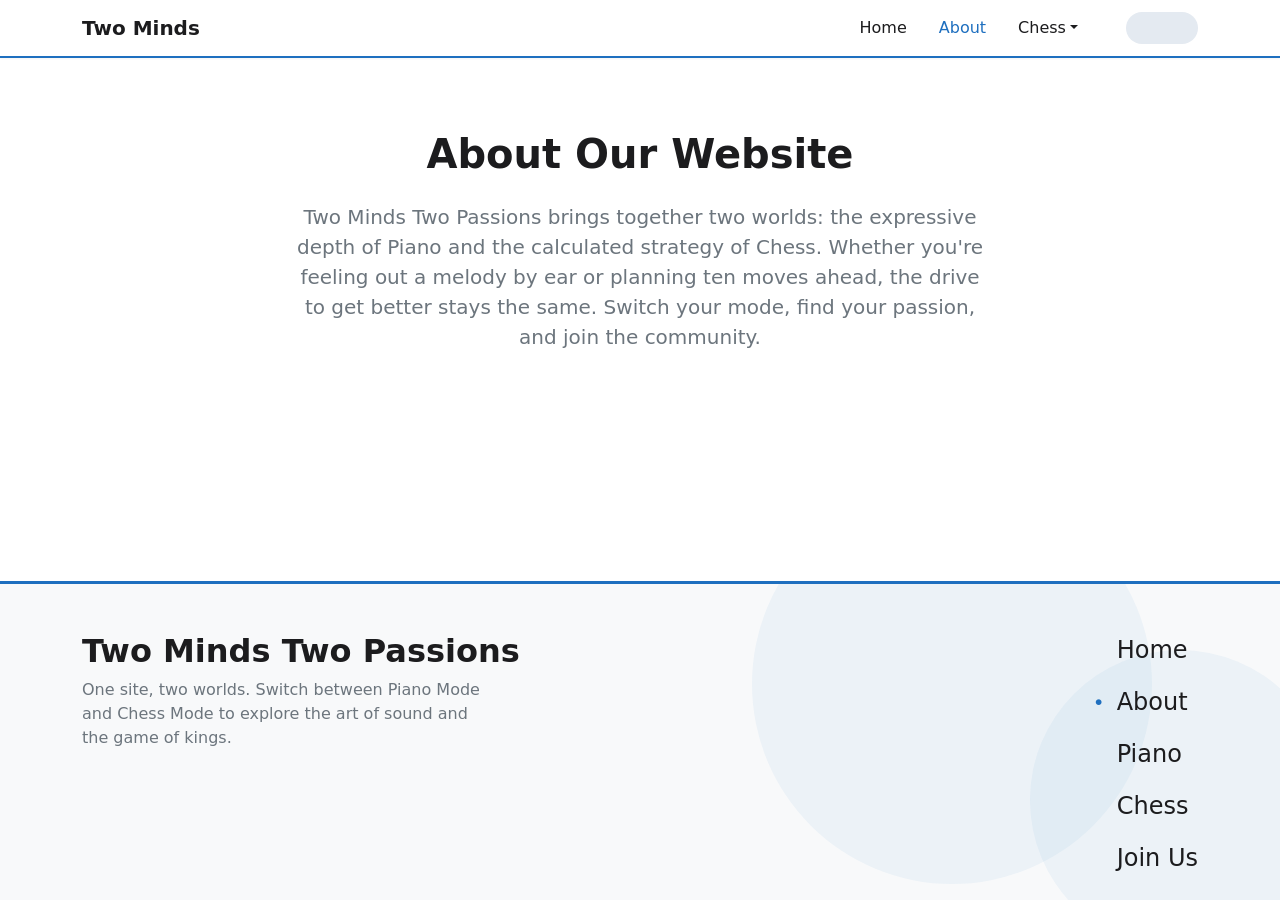
==== commit a2c0ec1c: "fixed error" ====
--- a/about.html
+++ b/about.html
@@ -1,9 +1,5 @@
 <!DOCTYPE html>
-<<<<<<< HEAD
 <html lang="en" data-mode="piano">
-=======
-<html lang="en" data-mode="volleyball">
->>>>>>> ed0e4187f7fa4d004fe62c6fbe5c7f6fba18b86d
 <!-- Jian Yew -->
 <head>
   <meta charset="UTF-8">
@@ -59,11 +55,7 @@
       <div>
         <h3 class="fw-bold fs-2">Two Minds Two Passions</h3>
         <p class="mb-4 pe-5" style="max-width: 450px;">
-<<<<<<< HEAD
           One site, two worlds. Switch between Piano Mode and Chess Mode to explore the art of sound and the game
-=======
-          One site, two worlds. Switch between Volleyball Mode and Chess Mode to explore the sport of power and the game
->>>>>>> ed0e4187f7fa4d004fe62c6fbe5c7f6fba18b86d
           of kings.
         </p>
       </div>
